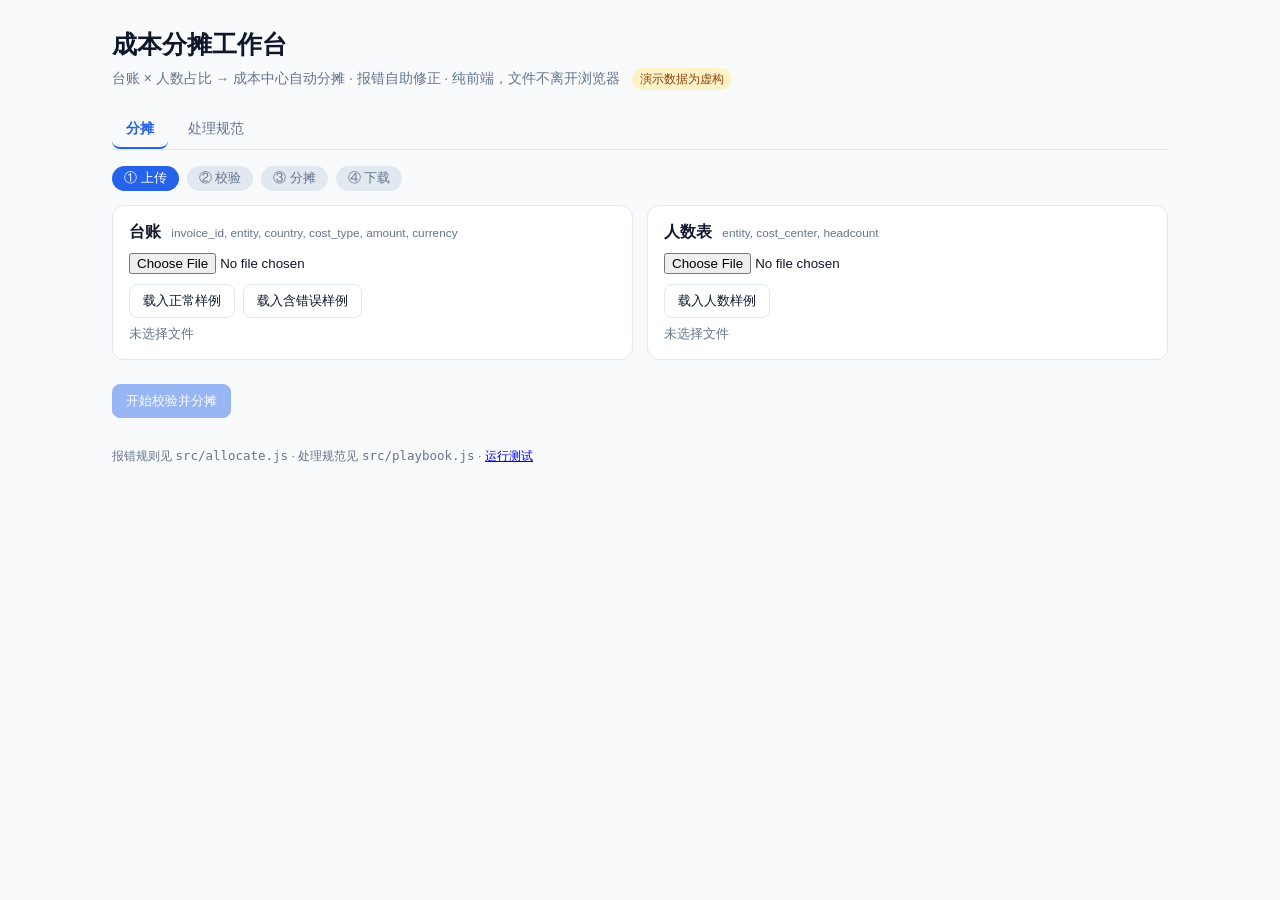
==== index.html @ 116b48b7 "Initial public replica with synthetic data Co-authored-by: Cursor <cursoragent@cursor.com>" ====
<!DOCTYPE html>
<html lang="zh-CN">
<head>
<meta charset="UTF-8" />
<meta name="viewport" content="width=device-width, initial-scale=1" />
<title>Cost Allocation Workbench · 成本分摊工作台</title>
<link rel="stylesheet" href="src/style.css" />
</head>
<body>
<div class="wrap">
  <header>
    <h1>成本分摊工作台</h1>
    <p class="meta">台账 × 人数占比 → 成本中心自动分摊 · 报错自助修正 · 纯前端，文件不离开浏览器
      <span class="badge">演示数据为虚构</span><span id="host-badge" class="badge host" hidden></span></p>
  </header>

  <nav class="tabs">
    <button class="tab active" data-tab="run">分摊</button>
    <button class="tab" data-tab="playbook">处理规范</button>
  </nav>

  <section id="tab-run">
    <div class="steps">
      <span class="step on">① 上传</span><span class="step" id="st-check">② 校验</span>
      <span class="step" id="st-alloc">③ 分摊</span><span class="step" id="st-dl">④ 下载</span>
    </div>
    <div class="grid2">
      <div class="card">
        <h3>台账 <small>invoice_id, entity, country, cost_type, amount, currency</small></h3>
        <input type="file" id="f-ledger" accept=".csv" />
        <div class="row">
          <button class="ghost" data-sample="clean">载入正常样例</button>
          <button class="ghost" data-sample="dirty">载入含错误样例</button>
        </div>
        <div class="fileinfo" id="i-ledger">未选择文件</div>
      </div>
      <div class="card">
        <h3>人数表 <small>entity, cost_center, headcount</small></h3>
        <input type="file" id="f-headcount" accept=".csv" />
        <div class="row"><button class="ghost" data-sample="headcount">载入人数样例</button></div>
        <div class="fileinfo" id="i-headcount">未选择文件</div>
      </div>
    </div>
    <div class="row"><button id="btn-run" class="primary" disabled>开始校验并分摊</button></div>

    <div id="result" hidden>
      <div class="grid4" id="kpis"></div>
      <div class="card" id="issues-card" hidden>
        <h3>校验结果</h3>
        <table><thead><tr><th>代码</th><th>级别</th><th>行号</th><th>说明</th><th></th></tr></thead><tbody id="issues"></tbody></table>
      </div>
      <div class="card" id="summary-card" hidden>
        <div class="row between"><h3>按成本中心汇总</h3>
          <div><button class="ghost" id="dl-summary">下载汇总 CSV</button> <button class="primary" id="dl-lines">下载明细 CSV</button></div></div>
        <table><thead><tr><th>主体</th><th>成本中心</th><th>币种</th><th class="num">发票数</th><th class="num">分摊金额</th><th>占比</th></tr></thead><tbody id="summary"></tbody></table>
      </div>
      <div class="card" id="lines-card" hidden>
        <h3>分摊明细 <small id="lines-note"></small></h3>
        <div class="scroll"><table><thead><tr><th>发票</th><th>主体</th><th>费用类型</th><th>成本中心</th><th class="num">人数</th><th class="num">占比</th><th class="num">金额</th><th>币种</th></tr></thead><tbody id="lines"></tbody></table></div>
      </div>
    </div>
  </section>

  <section id="tab-playbook" hidden>
    <p class="meta">每条报错按 <strong>①报错 → ②检查 → ③修改 → ④上传</strong> 四步处理。页面报错与这里的代码一一对应。</p>
    <div id="playbook"></div>
  </section>

  <footer>报错规则见 <code>src/allocate.js</code> · 处理规范见 <code>src/playbook.js</code> · <a href="tests.html">运行测试</a></footer>
</div>
<script src="src/allocate.js"></script>
<script src="src/playbook.js"></script>
<script src="src/samples.js"></script>
<script src="src/app.js"></script>
</body>
</html>
---- src/style.css ----
:root { --text:#0f172a; --muted:#64748b; --border:#e2e8f0; --accent:#2563eb; --bg:#f8fafc; --err:#dc2626; --warn:#d97706; --ok:#16a34a; }
* { box-sizing:border-box; }
[hidden] { display:none !important; }
body { margin:0; font-family:-apple-system,BlinkMacSystemFont,"PingFang SC","Microsoft YaHei",sans-serif; background:var(--bg); color:var(--text); }
.wrap { max-width:1100px; margin:0 auto; padding:28px 22px 48px; }
h1 { margin:0 0 6px; font-size:1.55rem; }
h3 { margin:0 0 10px; font-size:0.98rem; }
h3 small { color:var(--muted); font-weight:400; font-size:0.74rem; margin-left:6px; }
.meta { color:var(--muted); font-size:0.86rem; margin:0; line-height:1.7; }
.badge { display:inline-block; margin-left:8px; padding:1px 8px; border-radius:999px; background:#fef3c7; color:#92400e; font-size:0.74rem; }
.badge.host { background:#dbeafe; color:#1e40af; }
.tabs { display:flex; gap:6px; margin:20px 0 16px; border-bottom:1px solid var(--border); }
.tab { border:none; background:none; padding:9px 14px; font-size:0.9rem; color:var(--muted); cursor:pointer; border-bottom:2px solid transparent; }
.tab.active { color:var(--accent); border-bottom-color:var(--accent); font-weight:600; }
.steps { display:flex; gap:8px; margin-bottom:14px; flex-wrap:wrap; }
.step { padding:4px 12px; border-radius:999px; background:#e2e8f0; color:var(--muted); font-size:0.8rem; }
.step.on { background:var(--accent); color:#fff; }
.step.bad { background:var(--err); color:#fff; }
.grid2 { display:grid; grid-template-columns:1fr 1fr; gap:14px; }
.grid4 { display:grid; grid-template-columns:repeat(4,1fr); gap:14px; margin:18px 0 14px; }
@media (max-width:800px) { .grid2,.grid4 { grid-template-columns:1fr; } }
.card { background:#fff; border:1px solid var(--border); border-radius:12px; padding:16px; margin-bottom:14px; }
.kpi .label { color:var(--muted); font-size:0.78rem; }
.kpi .value { font-size:1.5rem; font-weight:700; margin-top:4px; }
.row { display:flex; gap:8px; align-items:center; margin-top:10px; flex-wrap:wrap; }
.row.between { justify-content:space-between; margin-top:0; }
button { font:inherit; font-size:0.84rem; border-radius:8px; padding:7px 13px; cursor:pointer; }
.primary { background:var(--accent); color:#fff; border:1px solid var(--accent); }
.primary:disabled { opacity:0.45; cursor:not-allowed; }
.ghost { background:#fff; color:var(--text); border:1px solid var(--border); }
.link { border:none; background:none; color:var(--accent); padding:0; }
.fileinfo { color:var(--muted); font-size:0.8rem; margin-top:8px; }
table { width:100%; border-collapse:collapse; font-size:0.82rem; }
th, td { text-align:left; padding:7px 8px; border-bottom:1px solid var(--border); }
th { color:var(--muted); font-weight:600; }
.num { text-align:right; font-variant-numeric:tabular-nums; }
.lv-error { color:var(--err); font-weight:600; }
.lv-warning { color:var(--warn); font-weight:600; }
.scroll { max-height:420px; overflow:auto; }
.bar { height:8px; background:#dbeafe; border-radius:4px; }
.bar > span { display:block; height:100%; background:var(--accent); border-radius:4px; }
.pb { border:1px solid var(--border); border-radius:10px; background:#fff; margin-bottom:10px; }
.pb summary { padding:12px 14px; cursor:pointer; font-size:0.9rem; }
.pb summary code { background:#eef2ff; color:#3730a3; padding:1px 6px; border-radius:5px; margin-right:6px; }
.pb .scope { color:var(--muted); font-size:0.78rem; margin-left:8px; }
.pb ol { margin:0; padding:0 18px 14px 36px; font-size:0.86rem; line-height:1.8; }
.pb.flash { box-shadow:0 0 0 3px #93c5fd; }
footer { margin-top:30px; color:var(--muted); font-size:0.78rem; }
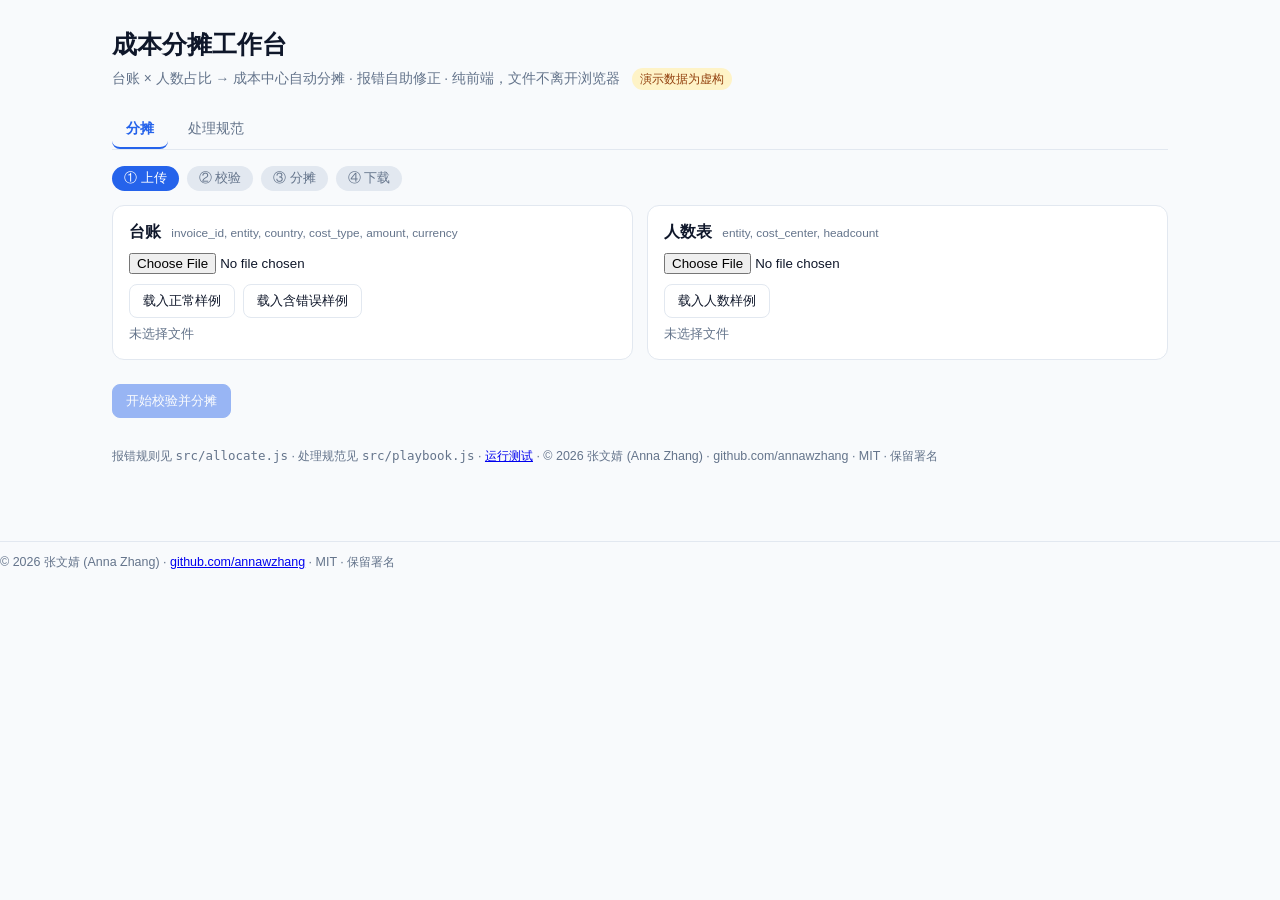
==== commit 5f3a5e66: "Add MIT LICENSE, copyright blurb, and Pages attribution footer. Co-authored-by: Cursor <cursoragent@" ====
--- a/index.html
+++ b/index.html
@@ -66,11 +66,12 @@
     <div id="playbook"></div>
   </section>
 
-  <footer>报错规则见 <code>src/allocate.js</code> · 处理规范见 <code>src/playbook.js</code> · <a href="tests.html">运行测试</a></footer>
+  <footer>报错规则见 <code>src/allocate.js</code> · 处理规范见 <code>src/playbook.js</code> · <a href="tests.html">运行测试</a> · © 2026 张文婧 (Anna Zhang) · github.com/annawzhang · MIT · 保留署名</footer>
 </div>
 <script src="src/allocate.js"></script>
 <script src="src/playbook.js"></script>
 <script src="src/samples.js"></script>
 <script src="src/app.js"></script>
+<p class="anna-copyright" style="margin-top:28px;padding-top:12px;border-top:1px solid #e2e8f0;color:#64748b;font-size:0.78rem;">© 2026 张文婧 (Anna Zhang) · <a href="https://github.com/annawzhang">github.com/annawzhang</a> · MIT · 保留署名</p>
 </body>
 </html>
